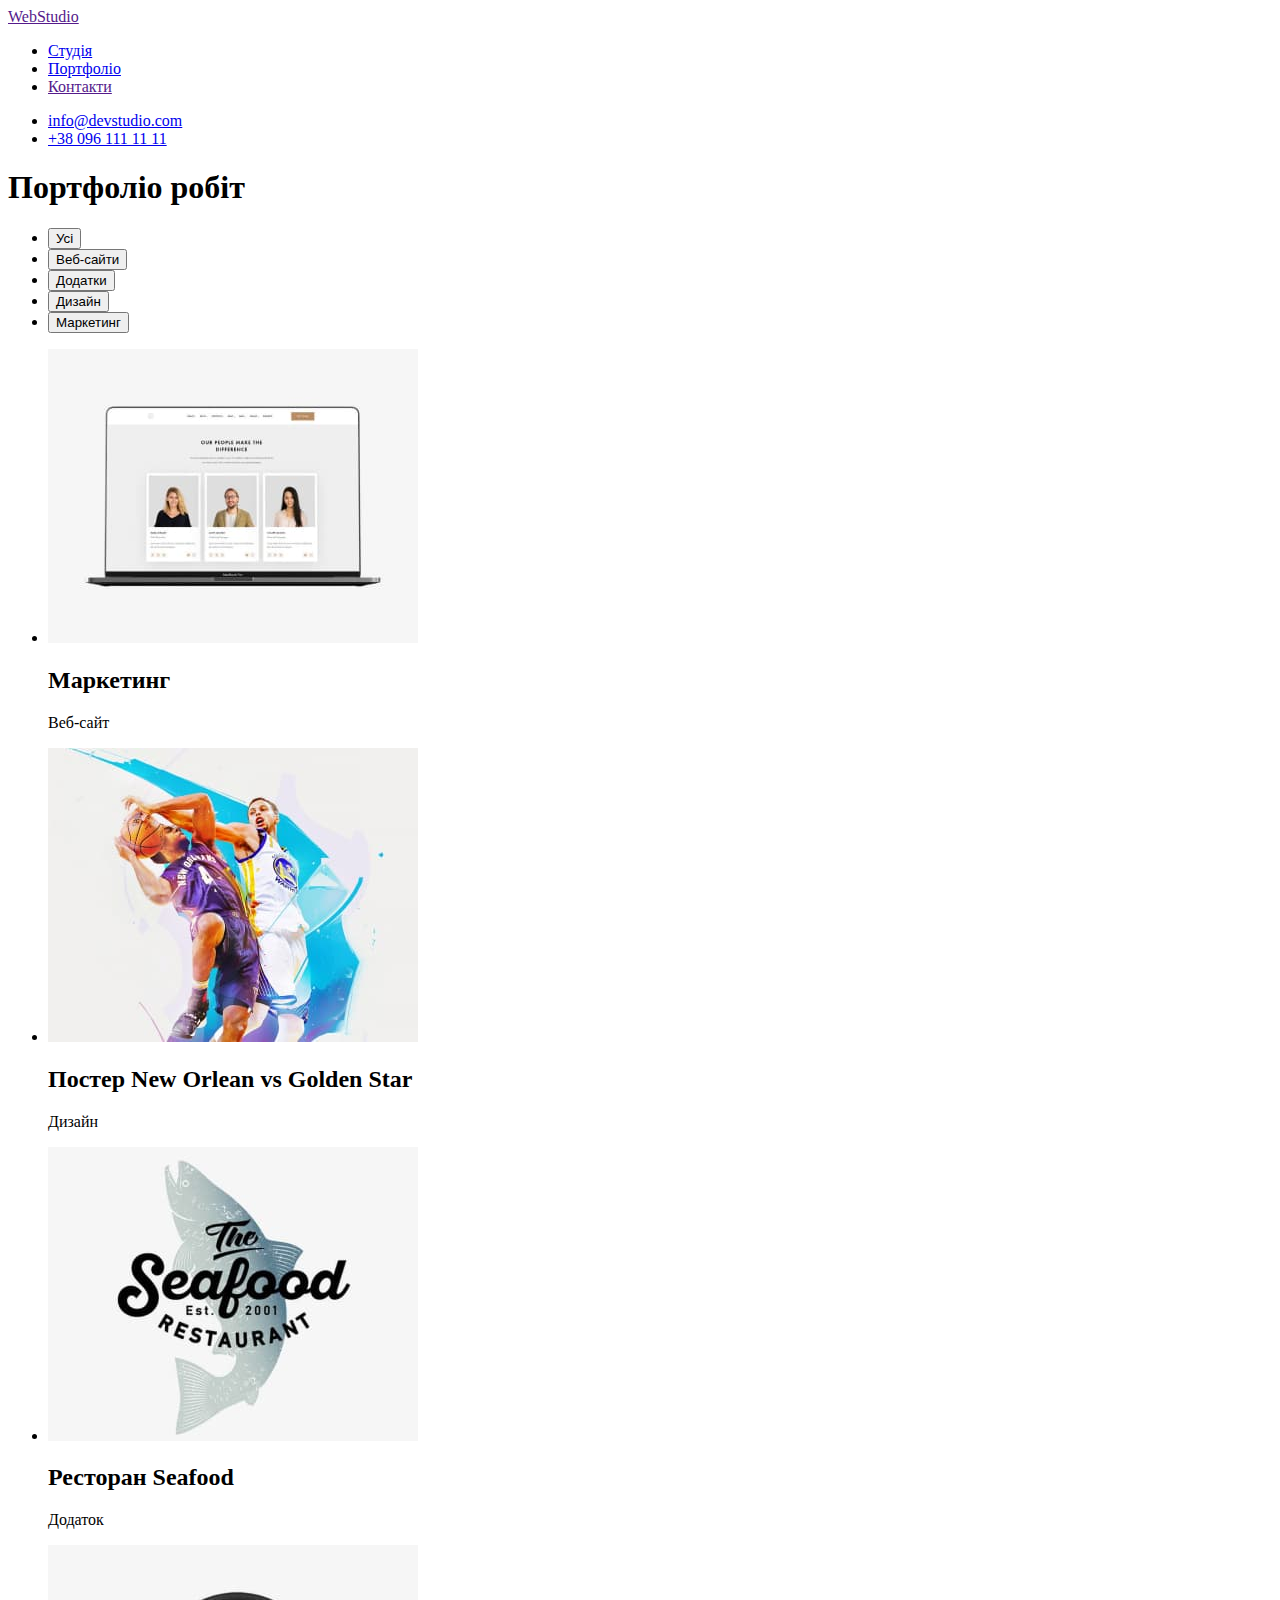
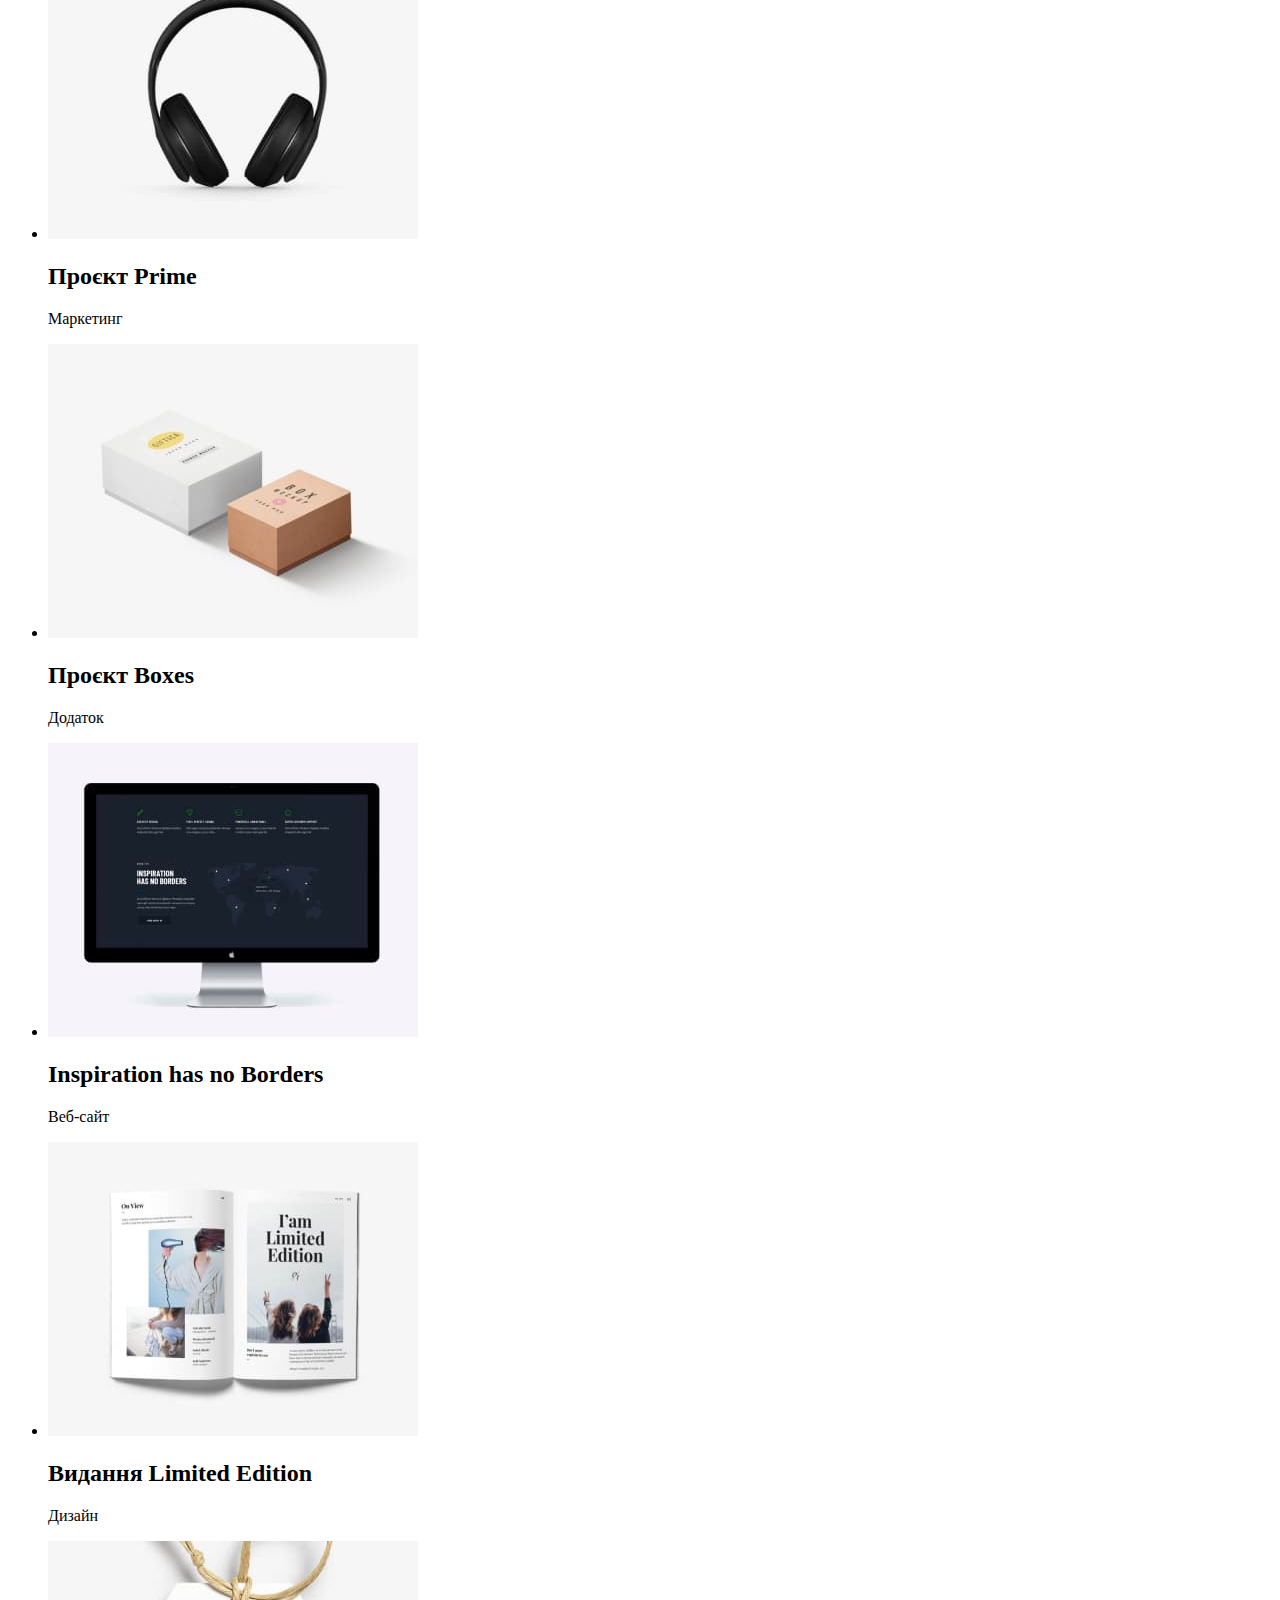
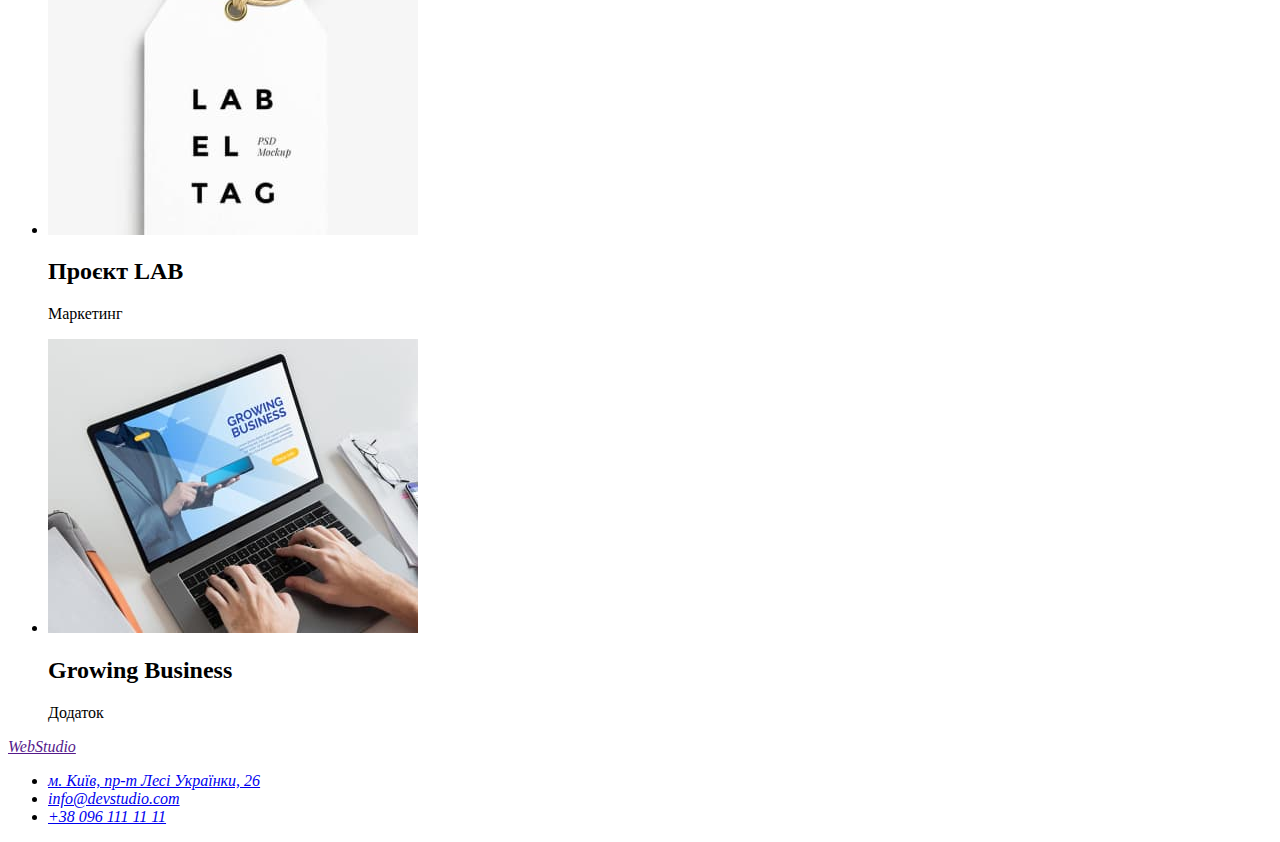
==== portfolio.html @ 1188b76c "зробив розмітку сторінки портфоліо" ====
<!DOCTYPE html>
<html lang="uk">
  <head>
    <meta charset="UTF-8" />
    <meta http-equiv="X-UA-Compatible" content="IE=edge" />
    <meta name="viewport" content="width=device-width, initial-scale=1.0" />
    <title>WebStudio</title>
    <link rel="stylesheet" href="./css/styles.css" />
  </head>

  <body>
    <header>
      <nav>
        <a href="" title="Головна сторінка">WebStudio</a>
        <ul>
          <li><a href="./index.html" title="Студія">Студія</a></li>
          <li><a href="./portfolio.html" title="Портфоліо">Портфоліо</a></li>
          <li><a href="" title="Контакти">Контакти</a></li>
        </ul>
      </nav>
      <ul>
        <li><a href="mailto:info@devstudio.com">info@devstudio.com</a></li>
        <li><a href="tel:+380961111111">+38 096 111 11 11</a></li>
      </ul>
    </header>
    <main>
      <section>
        <h1>Портфоліо робіт</h1>
        <ul>
          <li><button type="button">Усі</button></li>
          <li><button type="button">Веб-сайти</button></li>
          <li><button type="button">Додатки</button></li>
          <li><button type="button">Дизайн</button></li>
          <li><button type="button">Маркетинг</button></li>
        </ul>
        <ul>
          <li>
            <img src="./images/portf-teh.jpg" alt="ноутбук" width="370" />
            <h2>Маркетинг</h2>
            <p>Веб-сайт</p>
          </li>
          <li>
            <img src="./images/portf-bask.jpg" alt="баскетбол" width="370" />
            <h2>Постер New Orlean vs Golden Star</h2>
            <p>Дизайн</p>
          </li>
          <li>
            <img src="./images/portf-seafood.jpg" alt="логотип" width="370" />
            <h2>Ресторан Seafood</h2>
            <p>Додаток</p>
          </li>
          <li>
            <img src="./images/portf-mus.jpg" alt="навушники" width="370" />
            <h2>Проєкт Prime</h2>
            <p>Маркетинг</p>
          </li>
          <li>
            <img src="./images/portf-book.jpg" alt="коробки" width="370" />
            <h2>Проєкт Boxes</h2>
            <p>Додаток</p>
          </li>
          <li>
            <img src="./images/portf-monit.jpg" alt="монітор" width="370" />
            <h2>Inspiration has no Borders</h2>
            <p>Веб-сайт</p>
          </li>
          <li>
            <img src="./images/portf-magaz.jpg" alt="журнал" width="370" />
            <h2>Видання Limited Edition</h2>
            <p>Дизайн</p>
          </li>
          <li>
            <img
              src="./images/portf-lab.jpg"
              alt="логотип на папері"
              width="370"
            />
            <h2>Проєкт LAB</h2>
            <p>Маркетинг</p>
          </li>
          <li>
            <img src="./images/portf-laptop.jpg" alt="ноутбук" width="370" />
            <h2>Growing Business</h2>
            <p>Додаток</p>
          </li>
        </ul>
      </section>
    </main>
    <footer>
      <address>
        <a href="" title="Головна сторінка">WebStudio</a>
        <ul>
          <li>
            <a
              href="https://goo.gl/maps/2znSzA5FASChHcnv6"
              target="_blank"
              rel="noreferrer noopener nofollow"
              >м. Київ, пр-т Лесі Українки, 26</a
            >
          </li>
          <li>
            <a href="mailto:info@devstudio.com">info@devstudio.com</a>
          </li>
          <li><a href="tel:+380961111111">+38 096 111 11 11</a></li>
        </ul>
      </address>
    </footer>
  </body>
</html>
---- css/styles.css ----
/* Raleway 700

Roboto 500
 */
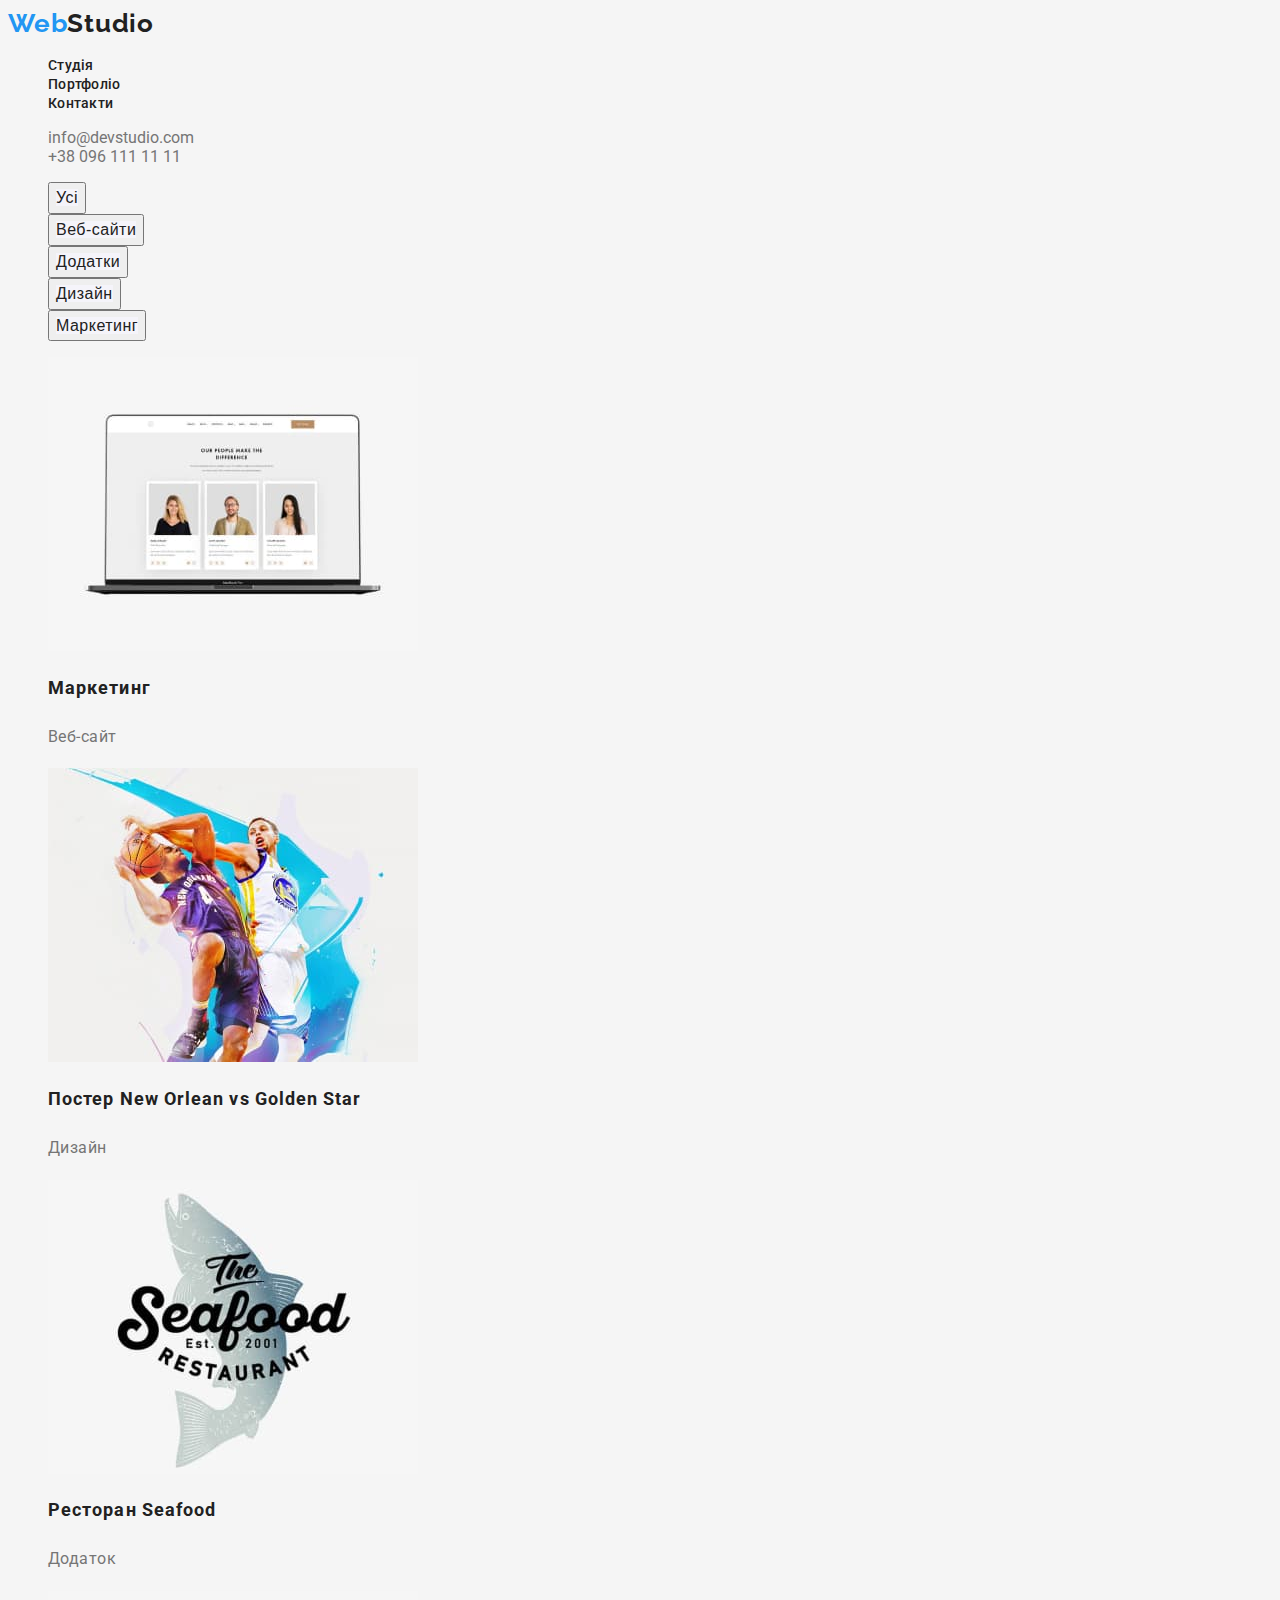
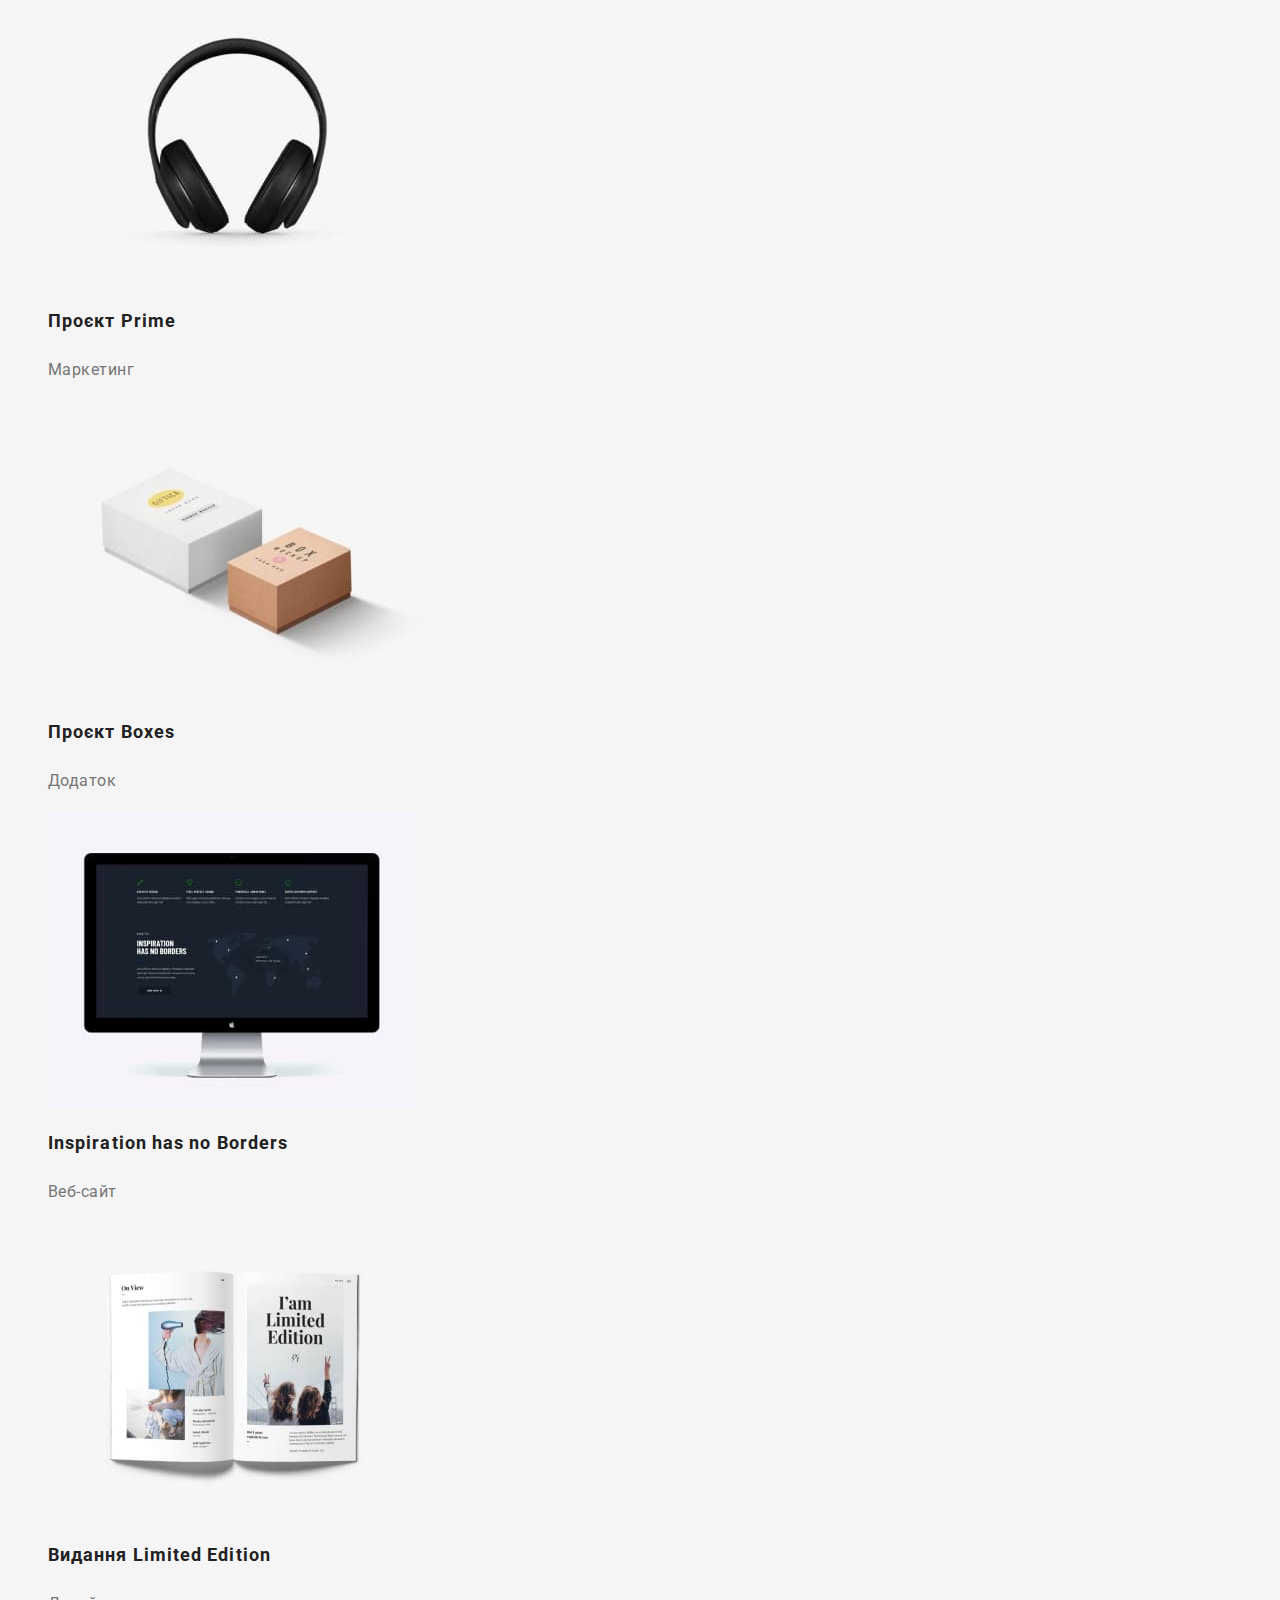
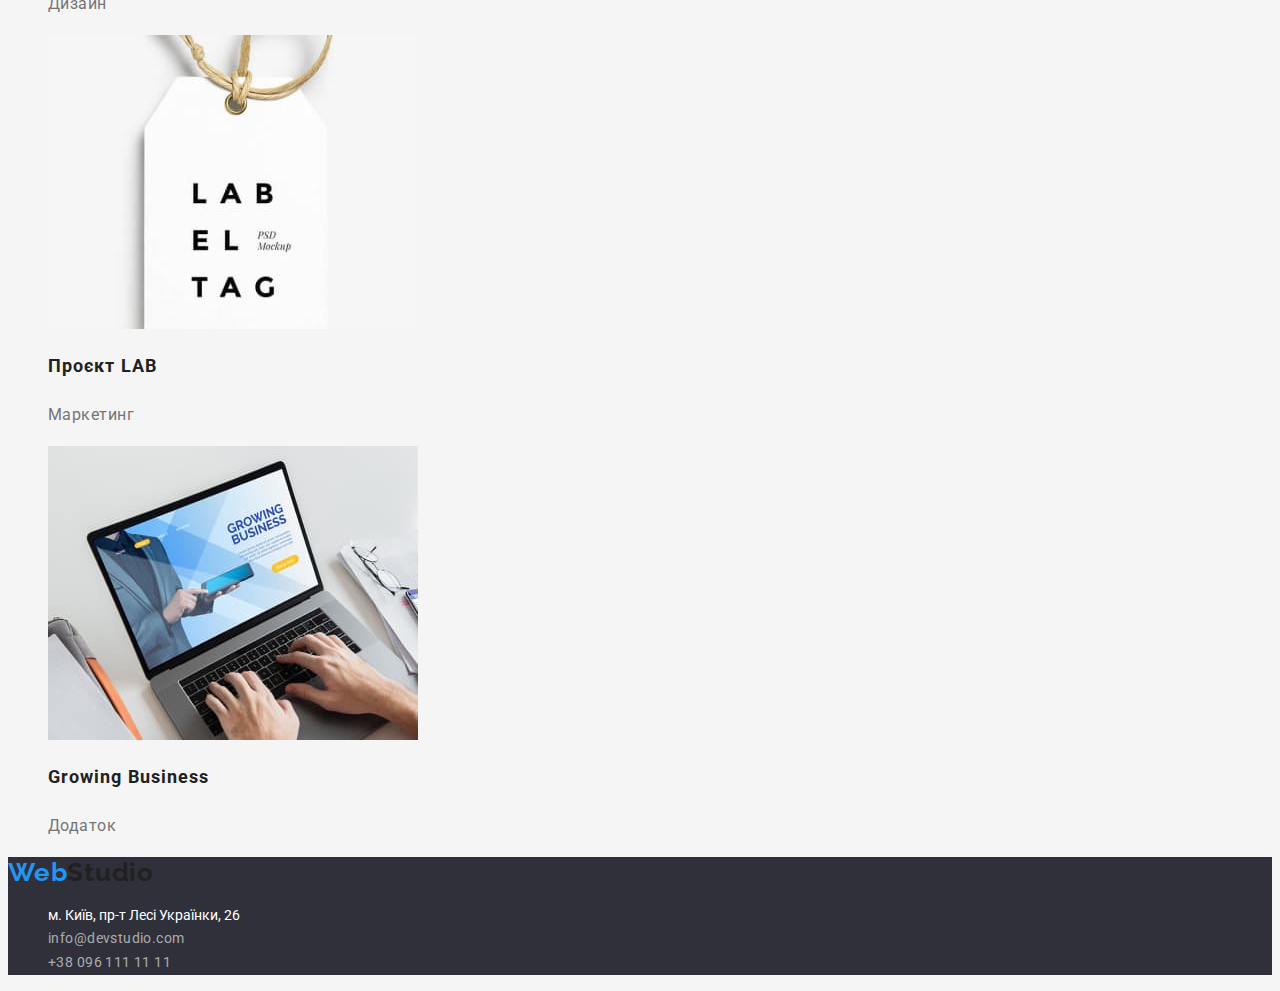
==== commit e6da9a54: "оформив CSS тексту двох сторінок" ====
--- a/portfolio.html
+++ b/portfolio.html
@@ -5,69 +5,110 @@
     <meta http-equiv="X-UA-Compatible" content="IE=edge" />
     <meta name="viewport" content="width=device-width, initial-scale=1.0" />
     <title>WebStudio</title>
+    <link rel="preconnect" href="https://fonts.googleapis.com" />
+    <link rel="preconnect" href="https://fonts.gstatic.com" crossorigin />
+    <link
+      href="https://fonts.googleapis.com/css2?family=Raleway:wght@700&family=Roboto:wght@400;500;700;900&display=swap"
+      rel="stylesheet"
+    />
     <link rel="stylesheet" href="./css/styles.css" />
   </head>
 
-  <body>
+  <body class="page-main">
     <header>
       <nav>
-        <a href="" title="Головна сторінка">WebStudio</a>
-        <ul>
-          <li><a href="./index.html" title="Студія">Студія</a></li>
-          <li><a href="./portfolio.html" title="Портфоліо">Портфоліо</a></li>
-          <li><a href="" title="Контакти">Контакти</a></li>
+        <a class="logo" href="" title="Головна сторінка"
+          ><span class="logo-web">Web</span
+          ><span class="logo-studio">Studio</span></a
+        >
+        <ul class="nav-ul">
+          <li>
+            <a class="nav-link" href="./index.html" title="Студія">Студія</a>
+          </li>
+          <li>
+            <a class="nav-link" href="./portfolio.html" title="Портфоліо"
+              >Портфоліо</a
+            >
+          </li>
+          <li><a class="nav-link" href="" title="Контакти">Контакти</a></li>
         </ul>
       </nav>
-      <ul>
-        <li><a href="mailto:info@devstudio.com">info@devstudio.com</a></li>
-        <li><a href="tel:+380961111111">+38 096 111 11 11</a></li>
+      <ul class="nav-ul">
+        <li>
+          <a class="nav-contact" href="mailto:info@devstudio.com"
+            >info@devstudio.com</a
+          >
+        </li>
+        <li>
+          <a class="nav-contact" href="tel:+380961111111">+38 096 111 11 11</a>
+        </li>
       </ul>
     </header>
     <main>
       <section>
-        <h1>Портфоліо робіт</h1>
-        <ul>
-          <li><button type="button">Усі</button></li>
-          <li><button type="button">Веб-сайти</button></li>
-          <li><button type="button">Додатки</button></li>
-          <li><button type="button">Дизайн</button></li>
-          <li><button type="button">Маркетинг</button></li>
+        <h1 hidden>Портфоліо робіт</h1>
+        <ul class="nav-ul">
+          <li>
+            <button type="button">
+              <span class="button-second">Усі</span>
+            </button>
+          </li>
+          <li>
+            <button type="button">
+              <span class="button-second">Веб-сайти</span>
+            </button>
+          </li>
+          <li>
+            <button type="button">
+              <span class="button-second">Додатки</span>
+            </button>
+          </li>
+          <li>
+            <button type="button">
+              <span class="button-second">Дизайн</span>
+            </button>
+          </li>
+          <li>
+            <button type="button">
+              <span class="button-second">Маркетинг</span>
+            </button>
+          </li>
         </ul>
-        <ul>
+        <ul class="nav-ul">
           <li>
             <img src="./images/portf-teh.jpg" alt="ноутбук" width="370" />
-            <h2>Маркетинг</h2>
-            <p>Веб-сайт</p>
+            <h2 class="tytel-portf">Маркетинг</h2>
+            <p class="portf-article">Веб-сайт</p>
           </li>
           <li>
             <img src="./images/portf-bask.jpg" alt="баскетбол" width="370" />
-            <h2>Постер New Orlean vs Golden Star</h2>
-            <p>Дизайн</p>
+            <h2 class="tytel-portf">Постер New Orlean vs Golden Star</h2>
+            <p class="portf-article">Дизайн</p>
           </li>
           <li>
             <img src="./images/portf-seafood.jpg" alt="логотип" width="370" />
-            <h2>Ресторан Seafood</h2>
-            <p>Додаток</p>
+            <h2 class="tytel-portf">Ресторан Seafood</h2>
+            <p class="portf-article">Додаток</p>
           </li>
           <li>
             <img src="./images/portf-mus.jpg" alt="навушники" width="370" />
-            <h2>Проєкт Prime</h2>
-            <p>Маркетинг</p>
+            <h2 class="tytel-portf">Проєкт Prime</h2>
+            <p class="portf-article">Маркетинг</p>
           </li>
           <li>
             <img src="./images/portf-book.jpg" alt="коробки" width="370" />
-            <h2>Проєкт Boxes</h2>
-            <p>Додаток</p>
+            <h2 class="tytel-portf">Проєкт Boxes</h2>
+            <p class="portf-article">Додаток</p>
           </li>
           <li>
             <img src="./images/portf-monit.jpg" alt="монітор" width="370" />
-            <h2>Inspiration has no Borders</h2>
-            <p>Веб-сайт</p>
+            <h2 class="tytel-portf">Inspiration has no Borders</h2>
+            <p class="portf-article">Веб-сайт</p>
           </li>
           <li>
             <img src="./images/portf-magaz.jpg" alt="журнал" width="370" />
-            <h2>Видання Limited Edition</h2>
-            <p>Дизайн</p>
+            <h2 class="tytel-portf">Видання Limited Edition</h2>
+            <p class="portf-article">Дизайн</p>
           </li>
           <li>
             <img
@@ -75,35 +116,47 @@
               alt="логотип на папері"
               width="370"
             />
-            <h2>Проєкт LAB</h2>
-            <p>Маркетинг</p>
+            <h2 class="tytel-portf">Проєкт LAB</h2>
+            <p class="portf-article">Маркетинг</p>
           </li>
           <li>
             <img src="./images/portf-laptop.jpg" alt="ноутбук" width="370" />
-            <h2>Growing Business</h2>
-            <p>Додаток</p>
+            <h2 class="tytel-portf">Growing Business</h2>
+            <p class="portf-article">Додаток</p>
           </li>
         </ul>
       </section>
     </main>
     <footer>
-      <address>
-        <a href="" title="Головна сторінка">WebStudio</a>
-        <ul>
-          <li>
-            <a
-              href="https://goo.gl/maps/2znSzA5FASChHcnv6"
-              target="_blank"
-              rel="noreferrer noopener nofollow"
-              >м. Київ, пр-т Лесі Українки, 26</a
-            >
-          </li>
-          <li>
-            <a href="mailto:info@devstudio.com">info@devstudio.com</a>
-          </li>
-          <li><a href="tel:+380961111111">+38 096 111 11 11</a></li>
-        </ul>
-      </address>
+      <div class="foot">
+        <a class="logo" href="" title="Головна сторінка"
+          ><span class="logo-web">Web</span
+          ><span class="logo-studio">Studio</span></a
+        >
+        <address>
+          <ul class="nav-ul">
+            <li>
+              <a
+                class="foot-adress"
+                href="https://goo.gl/maps/2znSzA5FASChHcnv6"
+                target="_blank"
+                rel="noreferrer noopener nofollow"
+                >м. Київ, пр-т Лесі Українки, 26</a
+              >
+            </li>
+            <li>
+              <a class="foot-contact" href="mailto:info@devstudio.com"
+                >info@devstudio.com</a
+              >
+            </li>
+            <li>
+              <a class="foot-contact" href="tel:+380961111111"
+                >+38 096 111 11 11</a
+              >
+            </li>
+          </ul>
+        </address>
+      </div>
     </footer>
   </body>
 </html>
--- a/css/styles.css
+++ b/css/styles.css
@@ -1,4 +1,172 @@
-/* Raleway 700
+:root {
+	--brand-color: #757575;
+	--button-color: #2196F3;
+	--tytle-color:#212121;
+ }
 
-Roboto 500
- */+.page-main{
+	font-family:Roboto, Sans-serif;
+	background: #F5F5F5;;
+	color:var(--brand-color);
+}
+/* header */
+
+.logo{
+text-decoration: none;
+font-family: 'Raleway';
+font-weight: 700;
+font-size: 26px;
+line-height: 1.19;
+letter-spacing: 0.03em;
+rgba(0, 0, 0, 1)
+}
+.logo-web{
+	color:#2196F3;
+}
+.logo-studio{
+	color:var(--tytle-color);
+}
+.nav-link{
+text-decoration: none;
+font-family: 'Roboto';
+font-style: normal;
+font-weight: 500;
+font-size: 14px;
+line-height: 1.14;
+letter-spacing: 0.02em;
+color:var(--tytle-color);
+list-style-type: none;
+}
+.nav-link:hover{
+	color: var(--button-color);
+} 
+.nav-contact:hover{
+	color: var(--button-color);
+} 
+.nav-contact:focus{
+	color: var(--button-color);
+} 
+.nav-contact{
+	color: inherit;
+	text-decoration: none;
+}
+.nav-ul{
+	list-style-type: none;
+	}
+/* Footer */
+
+.foot{
+	background: rgba(47, 48, 58, 1);
+}
+.foot-adress{
+	font-style: normal;
+	font-size: 14px;
+	line-height: 1.71;
+color: #FFFFFF;
+text-decoration: none;
+}
+.foot-contact{
+font-style: normal;
+font-size: 14px;
+line-height:1.71;
+letter-spacing: 0.03em;
+color: rgba(255, 255, 255, 0.6);
+text-decoration: none;
+}
+/* main first*/
+ .hero{
+	background:#2F303A;
+ }
+ .hero-tytle{
+font-weight: 900;
+font-size: 44px;
+line-height: 1.36;
+text-align: center;
+letter-spacing: 0.06em;
+text-transform: uppercase;
+color: #FFFFFF;
+ }
+ .button{
+font-weight: 700;
+font-size: 16px;
+line-height: 1.88;
+color: #FFFFFF;
+background:#2F303A ;
+ }
+ .button:focus{
+	color: var(--button-color);
+} 
+.button:hover{
+	background: var(--button-color);}
+	
+.tytle-mini{
+font-weight: 700;
+font-size: 14px;
+line-height: 1.14;
+letter-spacing: 0.03em;
+text-transform: uppercase;
+color: var(--tytle-color);
+	}
+	.mini-article{
+font-size: 14px;
+line-height: 1.71;
+letter-spacing: 0.03em;
+	}
+	.tytle-work,.team{	
+font-weight: 700;
+font-size: 36px;
+line-height:1.17;
+text-align: center;
+letter-spacing: 0.03em;
+color: var(--tytle-color);
+	}
+	.team-name{
+font-weight: 500;
+font-size: 16px;
+line-height: 1.19;
+text-align: center;
+letter-spacing: 0.03em;
+color: var(--tytle-color)1;
+	}
+.team-position{
+font-size: 16px;
+line-height: 1.19;
+text-align: center;
+letter-spacing: 0.03em;
+	}
+	/* main second */
+
+.button-second{
+font-weight: 500;
+font-size: 16px;
+line-height: 1.62;
+letter-spacing: 0.03em;
+color: var(--tytle-color);
+background: #F5F4FA;
+	}
+	.button-second:focus{
+		background: var(--button-color);
+		color:#FFFFFF;
+	}
+	.button-second:hover{
+		background: var(--button-color);
+		color:#FFFFFF;
+	}
+.tytel-portf{
+font-weight: 700;
+font-size: 18px;
+line-height: 2;
+letter-spacing: 0.06em;
+color: var(--tytle-color);
+	}
+.portf-article{
+font-size: 16px;
+line-height: 1.88;
+letter-spacing: 0.03em;
+	}
+
+
+
+
+
+
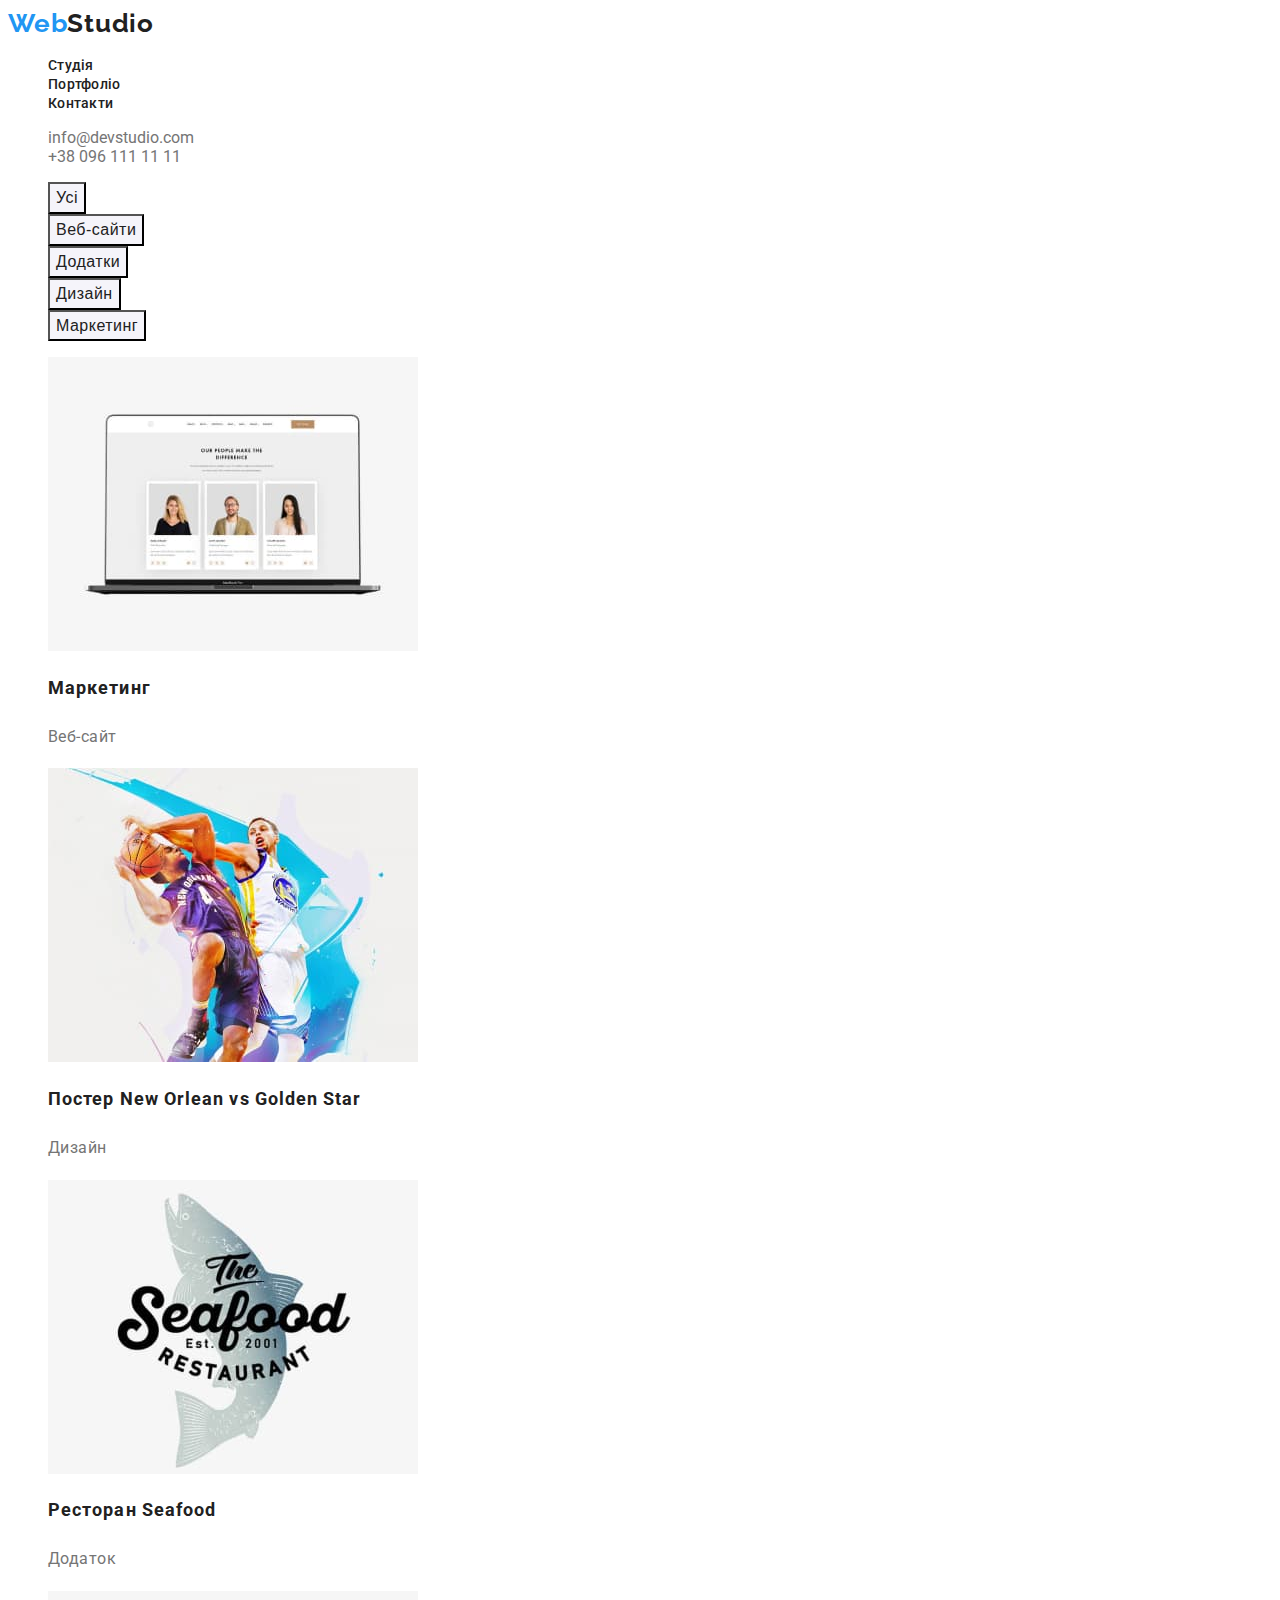
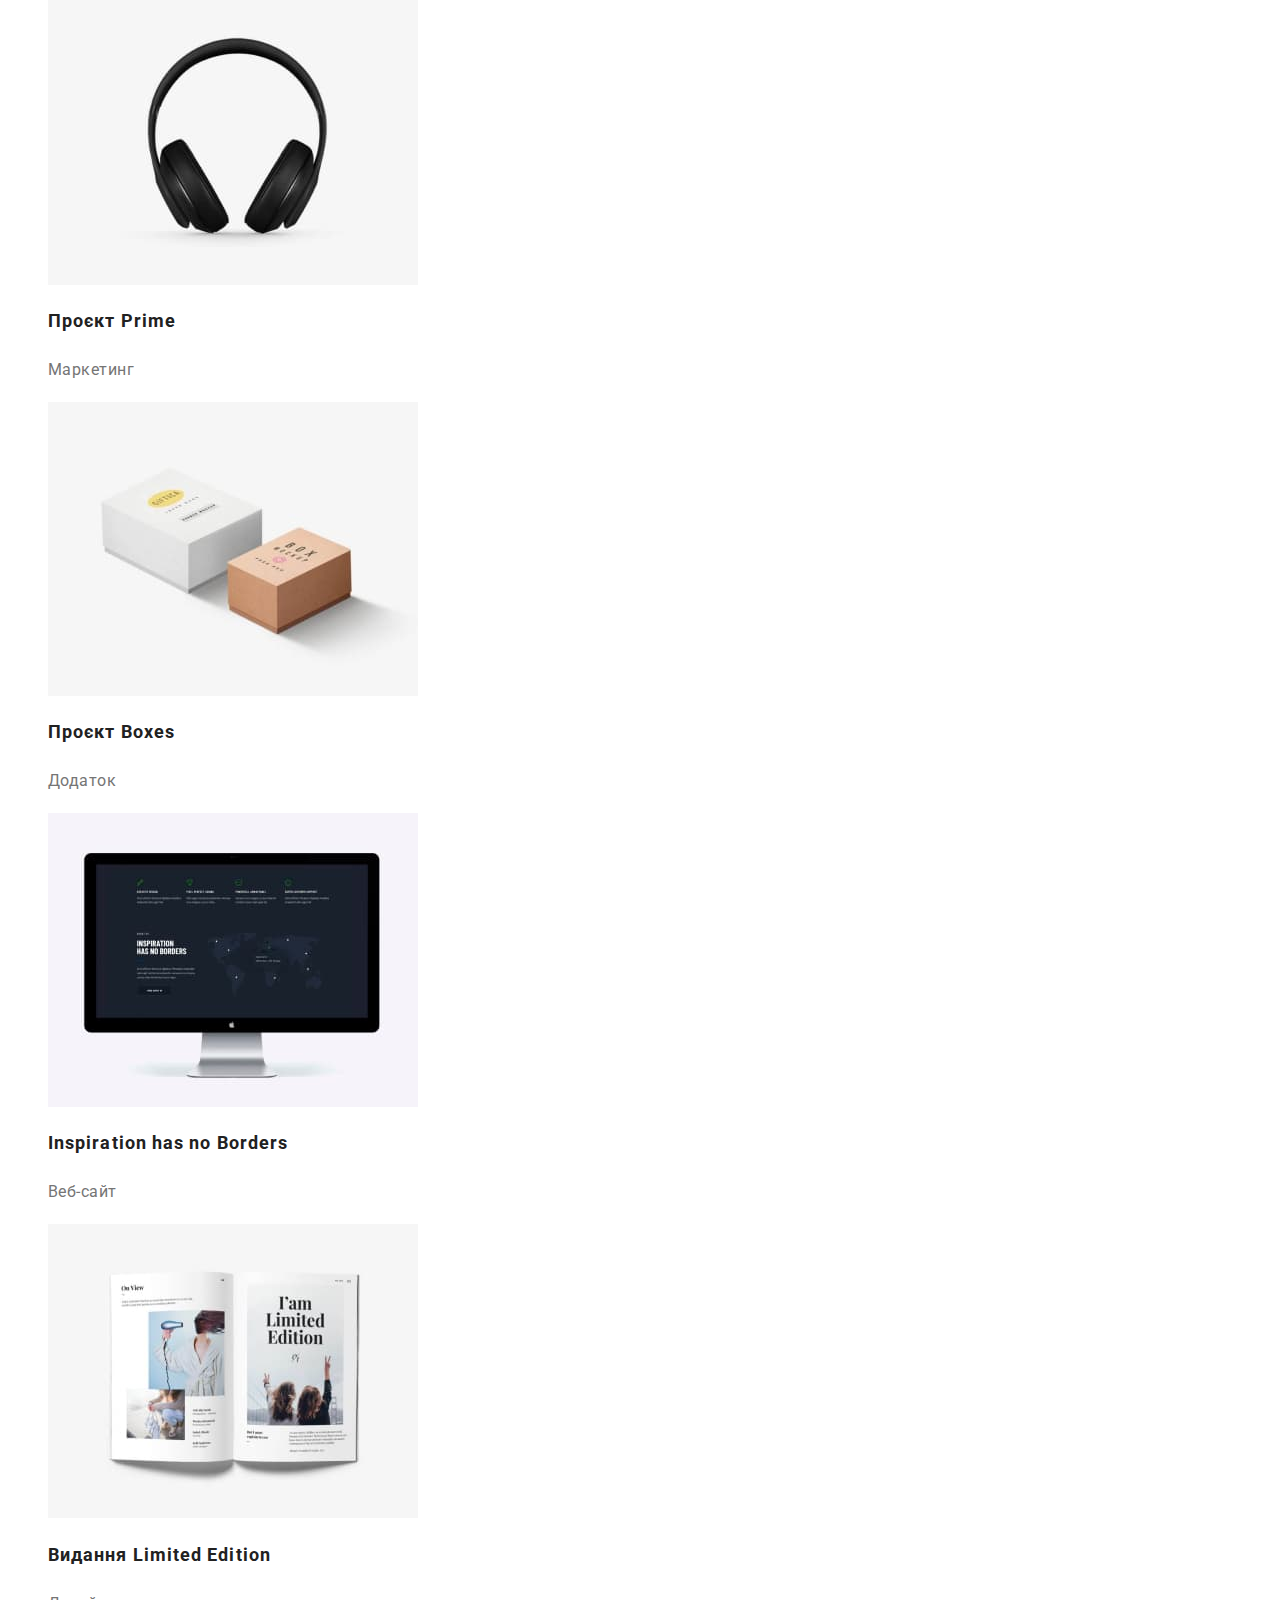
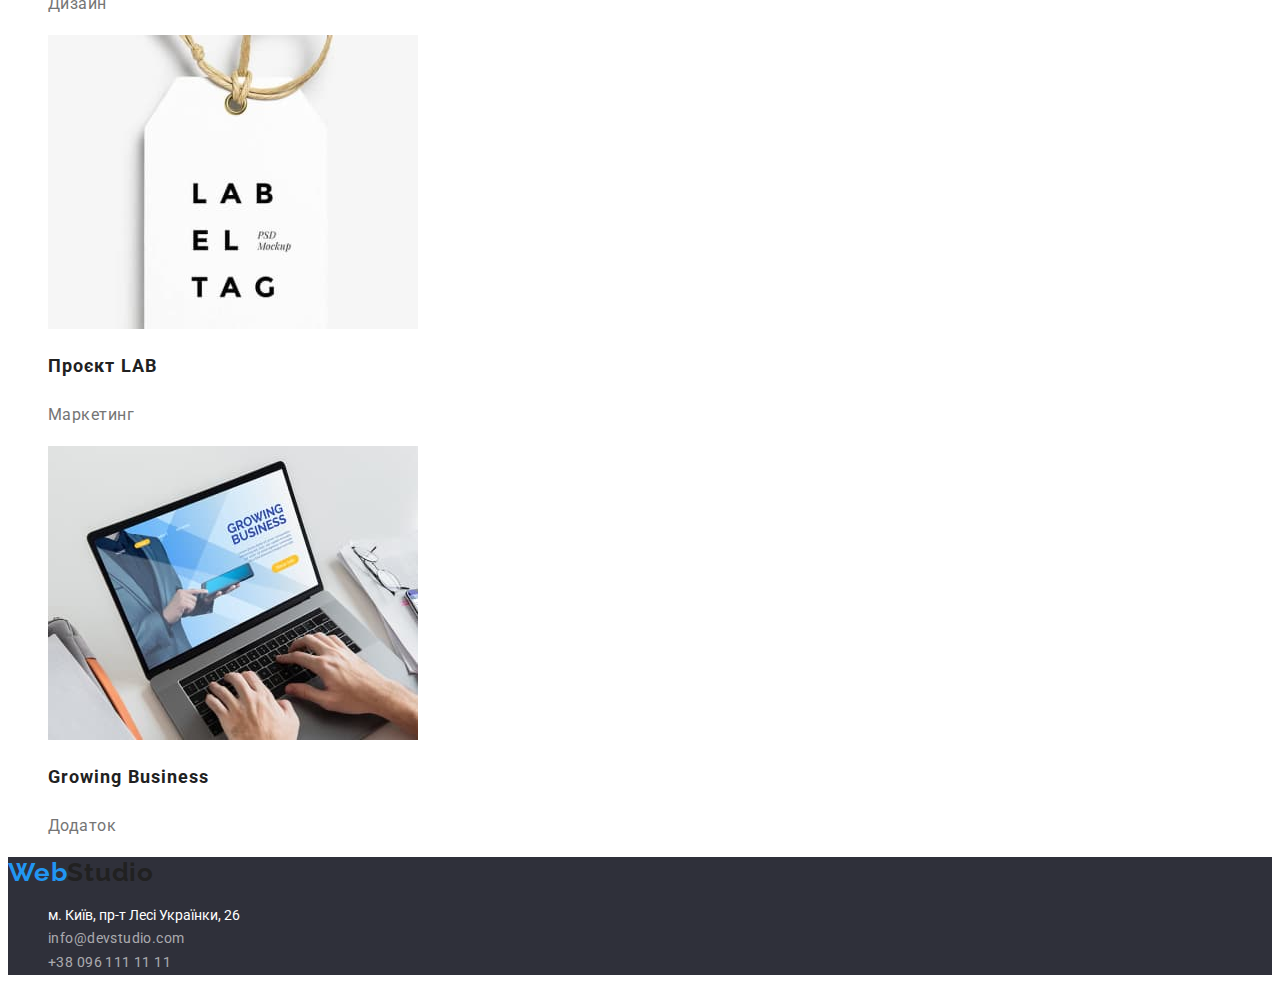
==== commit c44aa380: "доопрацював оформлення тексту відносно зауважень ментора" ====
--- a/portfolio.html
+++ b/portfolio.html
@@ -14,7 +14,7 @@
     <link rel="stylesheet" href="./css/styles.css" />
   </head>
 
-  <body class="page-main">
+  <body>
     <header>
       <nav>
         <a class="logo" href="" title="Головна сторінка"
@@ -49,80 +49,92 @@
         <h1 hidden>Портфоліо робіт</h1>
         <ul class="nav-ul">
           <li>
-            <button type="button">
-              <span class="button-second">Усі</span>
-            </button>
+            <button type="button">Усі</button>
           </li>
           <li>
-            <button type="button">
-              <span class="button-second">Веб-сайти</span>
-            </button>
+            <button type="button">Веб-сайти</button>
           </li>
           <li>
-            <button type="button">
-              <span class="button-second">Додатки</span>
-            </button>
+            <button type="button">Додатки</button>
           </li>
           <li>
-            <button type="button">
-              <span class="button-second">Дизайн</span>
-            </button>
+            <button type="button">Дизайн</button>
           </li>
           <li>
-            <button type="button">
-              <span class="button-second">Маркетинг</span>
-            </button>
+            <button type="button">Маркетинг</button>
           </li>
         </ul>
         <ul class="nav-ul">
           <li>
-            <img src="./images/portf-teh.jpg" alt="ноутбук" width="370" />
-            <h2 class="tytel-portf">Маркетинг</h2>
-            <p class="portf-article">Веб-сайт</p>
+            <a href=""
+              ><img src="./images/portf-teh.jpg" alt="ноутбук" width="370" />
+              <h2 class="tytel-portf">Маркетинг</h2>
+              <p class="portf-article">Веб-сайт</p></a
+            >
           </li>
           <li>
-            <img src="./images/portf-bask.jpg" alt="баскетбол" width="370" />
-            <h2 class="tytel-portf">Постер New Orlean vs Golden Star</h2>
-            <p class="portf-article">Дизайн</p>
+            <a href=""
+              ><img src="./images/portf-bask.jpg" alt="баскетбол" width="370" />
+              <h2 class="tytel-portf">Постер New Orlean vs Golden Star</h2>
+              <p class="portf-article">Дизайн</p></a
+            >
           </li>
           <li>
-            <img src="./images/portf-seafood.jpg" alt="логотип" width="370" />
-            <h2 class="tytel-portf">Ресторан Seafood</h2>
-            <p class="portf-article">Додаток</p>
+            <a href=""
+              ><img
+                src="./images/portf-seafood.jpg"
+                alt="логотип"
+                width="370"
+              />
+              <h2 class="tytel-portf">Ресторан Seafood</h2>
+              <p class="portf-article">Додаток</p></a
+            >
           </li>
           <li>
-            <img src="./images/portf-mus.jpg" alt="навушники" width="370" />
-            <h2 class="tytel-portf">Проєкт Prime</h2>
-            <p class="portf-article">Маркетинг</p>
+            <a href=""
+              ><img src="./images/portf-mus.jpg" alt="навушники" width="370" />
+              <h2 class="tytel-portf">Проєкт Prime</h2>
+              <p class="portf-article">Маркетинг</p></a
+            >
           </li>
           <li>
-            <img src="./images/portf-book.jpg" alt="коробки" width="370" />
-            <h2 class="tytel-portf">Проєкт Boxes</h2>
-            <p class="portf-article">Додаток</p>
+            <a href=""
+              ><img src="./images/portf-book.jpg" alt="коробки" width="370" />
+              <h2 class="tytel-portf">Проєкт Boxes</h2>
+              <p class="portf-article">Додаток</p></a
+            >
           </li>
           <li>
-            <img src="./images/portf-monit.jpg" alt="монітор" width="370" />
-            <h2 class="tytel-portf">Inspiration has no Borders</h2>
-            <p class="portf-article">Веб-сайт</p>
+            <a href=""
+              ><img src="./images/portf-monit.jpg" alt="монітор" width="370" />
+              <h2 class="tytel-portf">Inspiration has no Borders</h2>
+              <p class="portf-article">Веб-сайт</p></a
+            >
           </li>
           <li>
-            <img src="./images/portf-magaz.jpg" alt="журнал" width="370" />
-            <h2 class="tytel-portf">Видання Limited Edition</h2>
-            <p class="portf-article">Дизайн</p>
+            <a href="">
+              <img src="./images/portf-magaz.jpg" alt="журнал" width="370" />
+              <h2 class="tytel-portf">Видання Limited Edition</h2>
+              <p class="portf-article">Дизайн</p></a
+            >
           </li>
           <li>
-            <img
-              src="./images/portf-lab.jpg"
-              alt="логотип на папері"
-              width="370"
-            />
-            <h2 class="tytel-portf">Проєкт LAB</h2>
-            <p class="portf-article">Маркетинг</p>
+            <a href=""
+              ><img
+                src="./images/portf-lab.jpg"
+                alt="логотип на папері"
+                width="370"
+              />
+              <h2 class="tytel-portf">Проєкт LAB</h2>
+              <p class="portf-article">Маркетинг</p></a
+            >
           </li>
           <li>
-            <img src="./images/portf-laptop.jpg" alt="ноутбук" width="370" />
-            <h2 class="tytel-portf">Growing Business</h2>
-            <p class="portf-article">Додаток</p>
+            <a href=""
+              ><img src="./images/portf-laptop.jpg" alt="ноутбук" width="370" />
+              <h2 class="tytel-portf">Growing Business</h2>
+              <p class="portf-article">Додаток</p></a
+            >
           </li>
         </ul>
       </section>
--- a/css/styles.css
+++ b/css/styles.css
@@ -4,16 +4,16 @@
 	--tytle-color:#212121;
  }
 
-.page-main{
-	font-family:Roboto, Sans-serif;
-	background: #F5F5F5;;
+body{
+	font-family:'Roboto', Sans-serif;
+	background: #FFFFFF;;
 	color:var(--brand-color);
 }
 /* header */
 
 .logo{
 text-decoration: none;
-font-family: 'Raleway';
+font-family: 'Raleway',Sans-serif;
 font-weight: 700;
 font-size: 26px;
 line-height: 1.19;
@@ -28,7 +28,7 @@
 }
 .nav-link{
 text-decoration: none;
-font-family: 'Roboto';
+font-family: 'Roboto',Sans-serif;
 font-style: normal;
 font-weight: 500;
 font-size: 14px;
@@ -37,13 +37,7 @@
 color:var(--tytle-color);
 list-style-type: none;
 }
-.nav-link:hover{
-	color: var(--button-color);
-} 
-.nav-contact:hover{
-	color: var(--button-color);
-} 
-.nav-contact:focus{
+.nav-link:hover,.nav-contact:hover,.nav-contact:focus{
 	color: var(--button-color);
 } 
 .nav-contact{
@@ -93,14 +87,11 @@
 color: #FFFFFF;
 background:#2F303A ;
  }
- .button:focus{
-	color: var(--button-color);
+ .button:focus,.button:hover{
+	background: var(--button-color);
 } 
-.button:hover{
-	background: var(--button-color);}
-	
+
 .tytle-mini{
-font-weight: 700;
 font-size: 14px;
 line-height: 1.14;
 letter-spacing: 0.03em;
@@ -113,7 +104,6 @@
 letter-spacing: 0.03em;
 	}
 	.tytle-work,.team{	
-font-weight: 700;
 font-size: 36px;
 line-height:1.17;
 text-align: center;
@@ -126,7 +116,7 @@
 line-height: 1.19;
 text-align: center;
 letter-spacing: 0.03em;
-color: var(--tytle-color)1;
+color: var(--tytle-color);
 	}
 .team-position{
 font-size: 16px;
@@ -136,7 +126,7 @@
 	}
 	/* main second */
 
-.button-second{
+button{
 font-weight: 500;
 font-size: 16px;
 line-height: 1.62;
@@ -144,16 +134,12 @@
 color: var(--tytle-color);
 background: #F5F4FA;
 	}
-	.button-second:focus{
+	button:focus,button:hover{
 		background: var(--button-color);
 		color:#FFFFFF;
 	}
-	.button-second:hover{
-		background: var(--button-color);
-		color:#FFFFFF;
-	}
+
 .tytel-portf{
-font-weight: 700;
 font-size: 18px;
 line-height: 2;
 letter-spacing: 0.06em;
@@ -163,6 +149,10 @@
 font-size: 16px;
 line-height: 1.88;
 letter-spacing: 0.03em;
+color:var(--brand-color);
+	}
+	a{
+		text-decoration: none;	
 	}
 
 
